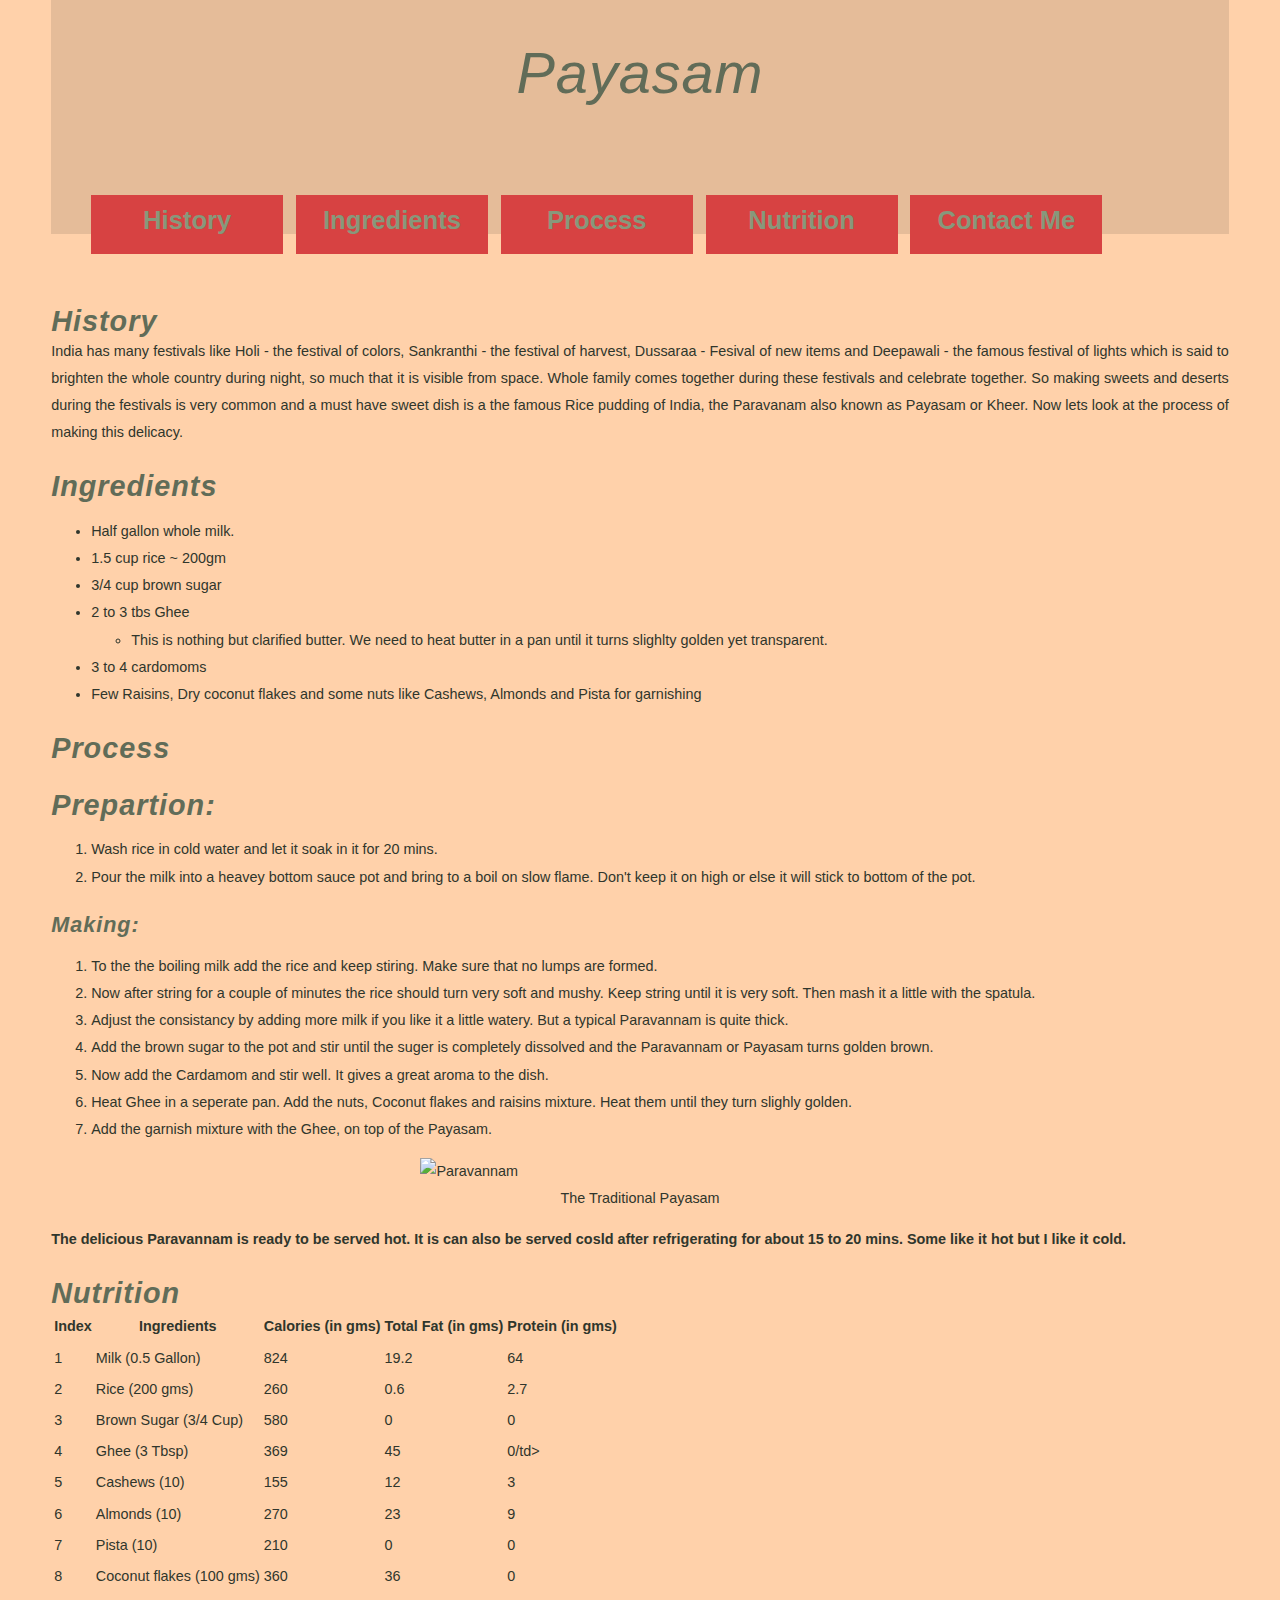
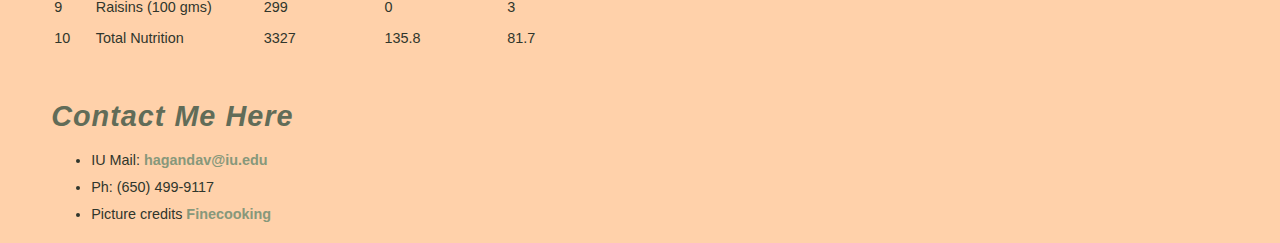
==== index.html @ fc997674 "Validated" ====
<!DOCTYPE html>
<html lang="en">
<head>
   <link href="stylesheetpudding.css" rel="stylesheet" type="text/css">
   <meta charset="utf-8">
   <title>Indian Rice Pudding</title>
</head>
<body>
   <div class="Container" id="Container">
      <section class="Head">
         <div class="Header" id="Header">
            <h1>Payasam</h1>
         </div>
         <div class="Menu" id="Menu">
            <ul>
               <li>
                  <a href="#History"><strong>History</strong></a>
               </li>
               <li>
                  <a href="#Ingredients"><strong>Ingredients</strong></a>
               </li>
               <li>
                  <a href="#Process"><strong>Process</strong></a>
               </li>
               <li>
                  <a href="#Nutrition"><strong>Nutrition</strong></a>
               </li>
               <li>
                  <a href="#ContactMe"><strong>Contact Me</strong></a>
               </li>
            </ul>
         </div>
      </section>
      <section class="Content">
         <div class="Mainbody" id="Mainbody">
            <p><br>
            <a id="History"></a></p>
            <h2><a>History</a></h2>
            <p>India has many festivals like Holi - the festival of colors, Sankranthi - the festival of harvest, Dussaraa - Fesival of new items and Deepawali - the famous festival of lights which is said to brighten the whole country during night, so much that it is visible from space. Whole family comes together during these festivals and celebrate together. So making sweets and deserts during the festivals is very common and a must have sweet dish is a the famous Rice pudding of India, the Paravanam also known as Payasam or Kheer. Now lets look at the process of making this delicacy.</p>
            <p><a id="Ingredients"></a></p>
            <h2><a>Ingredients</a></h2>
            <ul>
               <li>Half gallon whole milk.</li>
               <li>1.5 cup rice ~ 200gm</li>
               <li>3/4 cup brown sugar</li>
               <li>2 to 3 tbs Ghee
                  <ul>
                     <li>This is nothing but clarified butter. We need to heat butter in a pan until it turns slighlty golden yet transparent.</li>
                  </ul>
               </li>
               <li>3 to 4 cardomoms</li>
               <li>Few Raisins, Dry coconut flakes and some nuts like Cashews, Almonds and Pista for garnishing</li>
            </ul>
            <p><a class="Process" id="Process"></a></p>
            <h2><a>Process</a></h2>
            <h2><a>Prepartion:</a></h2>
            <ol>
               <li>Wash rice in cold water and let it soak in it for 20 mins.</li>
               <li>Pour the milk into a heavey bottom sauce pot and bring to a boil on slow flame. Don't keep it on high or else it will stick to bottom of the pot.</li>
            </ol>
            <h3>Making:</h3>
            <ol>
               <li>To the the boiling milk add the rice and keep stiring. Make sure that no lumps are formed.</li>
               <li>Now after string for a couple of minutes the rice should turn very soft and mushy. Keep string until it is very soft. Then mash it a little with the spatula.</li>
               <li>Adjust the consistancy by adding more milk if you like it a little watery. But a typical Paravannam is quite thick.</li>
               <li>Add the brown sugar to the pot and stir until the suger is completely dissolved and the Paravannam or Payasam turns golden brown.</li>
               <li>Now add the Cardamom and stir well. It gives a great aroma to the dish.</li>
               <li>Heat Ghee in a seperate pan. Add the nuts, Coconut flakes and raisins mixture. Heat them until they turn slighly golden.</li>
               <li>Add the garnish mixture with the Ghee, on top of the Payasam.</li>
            </ol>
            <div class="payasamimage" id="payasamimage">
               <figure>
                  <img alt="Paravannam" src="https://images2.imgbox.com/23/ac/58EEXK9m_o.jpg">
                  <figcaption>
                     The Traditional Payasam
                  </figcaption>
               </figure>
            </div>
            <p><strong>The delicious Paravannam is ready to be served hot. It is can also be served cosld after refrigerating for about 15 to 20 mins. Some like it hot but I like it cold.</strong></p>
            <p><a id="Nutrition"></a></p>
            <h2><a>Nutrition</a></h2>
            <table>
               <thead>
                  <tr>
                     <th scope="col" id="ind">Index</th>
                     <th scope="col" id="Ingr">Ingredients</th>
                     <th scope="col" id="Cal">Calories (in gms)</th>
                     <th scope="col" id="Fat">Total Fat (in gms)</th>
                     <th scope="col" id="Pro">Protein (in gms)</th>
                  </tr>
               </thead>
               <tbody>
                  <tr>
                     <td headers="ind">1</td>
                     <td headers="Ingr">Milk (0.5 Gallon)</td>
                     <td headers="Cal">824</td>
                     <td headers="Fat">19.2</td>
                     <td headers="Pro">64</td>
                  </tr>
                  <tr>
                     <td headers="ind">2</td>
                     <td headers="Ingr">Rice (200 gms)</td>
                     <td headers="Cal">260</td>
                     <td>0.6</td>
                     <td>2.7</td>
                  </tr>
                  <tr>
                     <td headers="ind">3</td>
                     <td headers="Ingr">Brown Sugar (3/4 Cup)</td>
                     <td headers="Cal">580</td>
                     <td headers="Fat">0</td>
                     <td headers="Pro">0</td>
                  </tr>
                  <tr>
                     <td headers="ind">4</td>
                     <td headers="Ingr">Ghee (3 Tbsp)</td>
                     <td headers="Cal">369</td>
                     <td headers="Fat">45</td>
                     <td headers="Pro">0/td&gt;</td>
                  </tr>
                  <tr>
                     <td headers="ind">5</td>
                     <td headers="Ingr">Cashews (10)</td>
                     <td headers="Cal">155</td>
                     <td headers="Fat">12</td>
                     <td headers="Pro">3</td>
                  </tr>
                  <tr>
                     <td scope="row" headers="ind">6</td>
                     <td headers="Ingr">Almonds (10)</td>
                     <td headers="Cal">270</td>
                     <td headers="Fat">23</td>
                     <td headers="Pro">9</td>
                  </tr>
                  <tr>
                     <td headers="ind">7</td>
                     <td headers="Ingr">Pista (10)</td>
                     <td headers="Cal">210</td>
                     <td headers="Fat">0</td>
                     <td headers="Pro">0</td>
                  </tr>
                  <tr>
                     <td headers="ind">8</td>
                     <td headers="Ingr">Coconut flakes (100 gms)</td>
                     <td headers="Cal">360</td>
                     <td headers="Fat">36</td>
                     <td headers="Pro">0</td>
                  </tr>
                  <tr>
                     <td headers="ind">9</td>
                     <td headers="Ingr">Raisins (100 gms)</td>
                     <td headers="Cal">299</td>
                     <td headers="Fat">0</td>
                     <td headers="Pro">3</td>
                  </tr>
               </tbody>
               <tfoot>
                  <tr>
                     <td headers="ind">10</td>
                     <td headers="Ingr">Total Nutrition</td>
                     <td headers="Cal">3327</td>
                     <td headers="Fat">135.8</td>
                     <td headers="Pro">81.7</td>
                  </tr>
               </tfoot>
            </table>
         </div>
      </section>
      <section class="Foot">
         <div class="Footer" id="Footer">
            <footer>
               <p><a id="ContactMe"></a></p>
               <h2><a>Contact Me Here</a></h2>
               <ul>
                  <li>IU Mail: <a href="https://hagandav@iu.edu">hagandav@iu.edu</a>
                  </li>
                  <li>Ph: (650) 499-9117</li>
                  <li>Picture credits <a href="http://www.finecooking.com/recipe/cardamom-scented-rice-pudding">Finecooking</a>
                  </li>
               </ul>
            </footer>
         </div>
      </section>
   </div>
</body>
</html>
---- stylesheetpudding.css ----
body {
	font: 90% georgia, sans-serif;
	line-height: 1.88889;
	color: #30362c;
	background: #FFD1AA url(https://images2.imgbox.com/f5/20/golDKAgp_o.jpg) no-repeat bottom right;
	background-size: 35% auto;
	margin: auto;
	padding: 0;
	min-width: 650px;
}
p {
	margin-top: 0;
	text-align: justify;
}
h1 {
	text-align: center;
	font: italic normal 4.5vw georgia, sans-serif;
	letter-spacing: 1px;
	margin-bottom: 0;
	color: #616c58;
}
h2 {
	font: italic normal 2.0em georgia, sans-serif;
	text-align: left;
	letter-spacing: 1px;
	margin-bottom: 0;
	color: #616c58;
	font-weight: bold;
}
h3 {
	font: italic normal 1.5em georgia, sans-serif;
	letter-spacing: 1px;
	margin-bottom: 0;
	color: #616c58;
	font-weight: bold;
}
/* DIV STYLING*/

.Header {
	margin-right: 4%;
	margin-left: 4%;
	margin-top: 0;
	padding-top: 1px;
	padding-bottom: 7%;
	height: auto;
	min-height: 50px;
	background: #E5BC99 url(https://images2.imgbox.com/26/b2/BgULsTst_o.jpg) no-repeat top left;
	background-size: 30% auto;
}
.Menu {
	margin-right: 4%;
	margin-left: 4%;
	margin-top: 0;
	padding: 0;
	height: 3vw;
	background-color: #E5BC99;
}
.Menu ul {
	margin-top: 0;
	padding-bottom: 5px;
}
.Menu li {
	list-style-type: none;
	float: left;
	display: block;
	width: 15vw;
	min-width: 100px;
	max-width: 200px;
	height: 3vw;
	text-align: center;
	line-height: 20px;
	font-size: 2vw;
	margin-right: 1vw;
	padding-top: 15px;
	padding-bottom: 5px;
	/*Here I am using little more padding for list items just for aesthetic look. Its is not a case of BrokenBox.*/
	background-color: #d74242;
}
.Menu li a {
	font-weight: bold;
	text-decoration: none;
	color: #87987B;
}
.Menu a:hover, a:focus, a:active {
	text-decoration: underline;
	color: #454e30;
}
.Mainbody {
	margin-right: 4%;
	margin-left: 4%;
	margin-top: 20px;
}
.payasamimage img {
	display: block;
	margin: auto;
	width: 40%;
}
.payasamimage figcaption {
	text-align: center;
}
.Footer footer {
	margin-right: 4%;
	margin-left: 4%;
	margin-top: 0;
	margin-top: 20px;
	min-width: 750px;
	float: left;
	text-align: left;
	list-style-type: none;
	display: block;
}
.Footer footer a:link, footer a:visited {
	padding-right: 20px;
	font-weight: bold;
	text-decoration: none;
	color: #87987B;
}
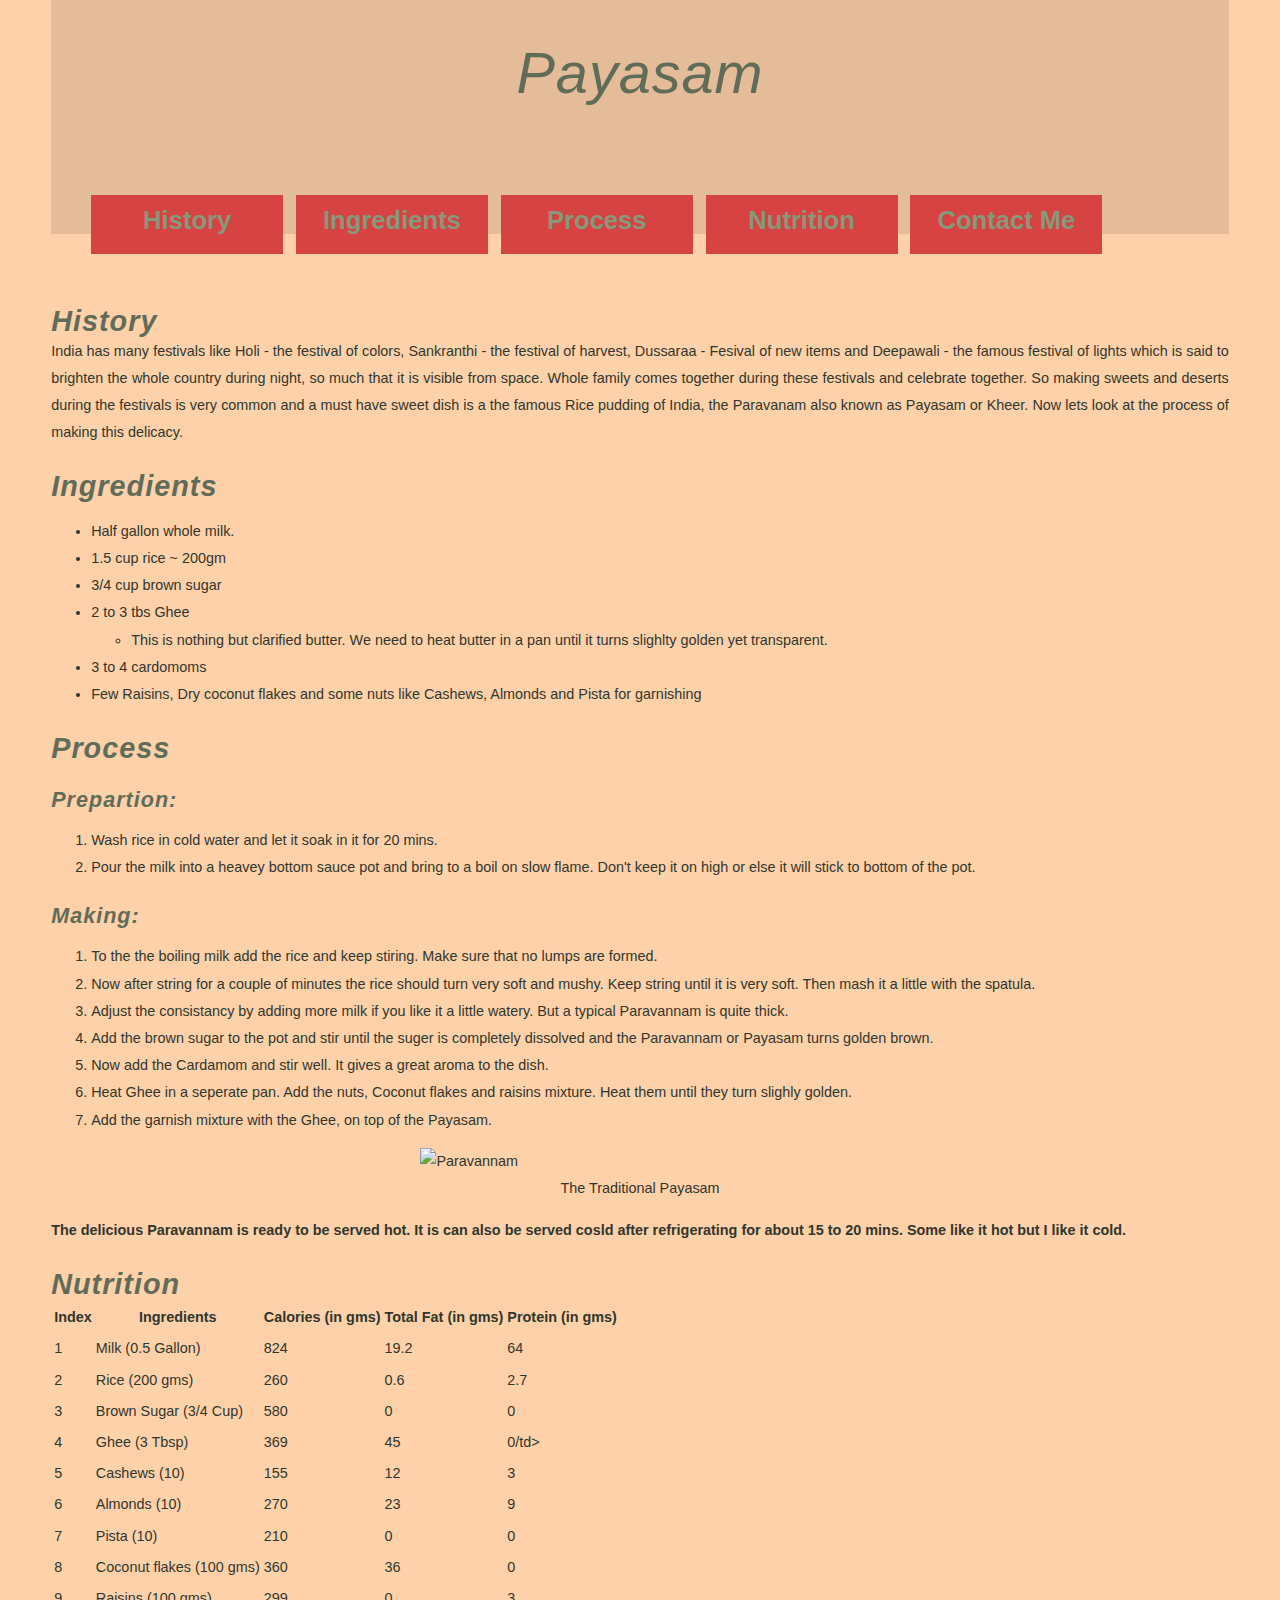
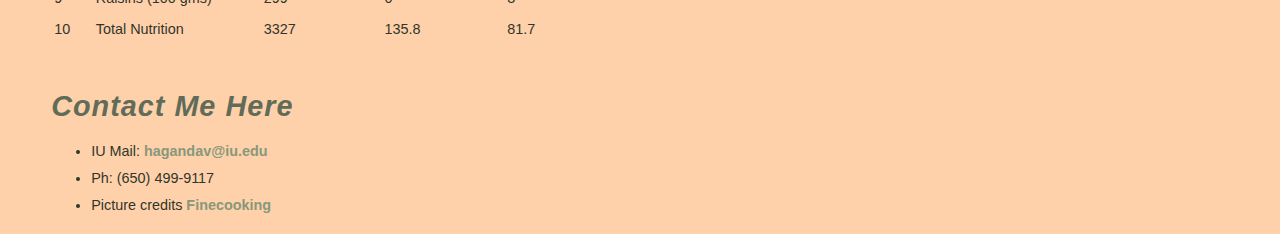
==== commit 20ec0179: "Validated" ====
--- a/index.html
+++ b/index.html
@@ -53,7 +53,7 @@
             </ul>
             <p><a class="Process" id="Process"></a></p>
             <h2><a>Process</a></h2>
-            <h2><a>Prepartion:</a></h2>
+            <h3><a>Prepartion:</a></h3>
             <ol>
                <li>Wash rice in cold water and let it soak in it for 20 mins.</li>
                <li>Pour the milk into a heavey bottom sauce pot and bring to a boil on slow flame. Don't keep it on high or else it will stick to bottom of the pot.</li>
@@ -126,7 +126,7 @@
                      <td headers="Pro">3</td>
                   </tr>
                   <tr>
-                     <td scope="row" headers="ind">6</td>
+                     <td headers="ind">6</td>
                      <td headers="Ingr">Almonds (10)</td>
                      <td headers="Cal">270</td>
                      <td headers="Fat">23</td>
@@ -167,7 +167,7 @@
          </div>
       </section>
       <section class="Foot">
-         <div class="Footer" id="Footer">
+         <div class="Footer" id="Footer"> 
             <footer>
                <p><a id="ContactMe"></a></p>
                <h2><a>Contact Me Here</a></h2>
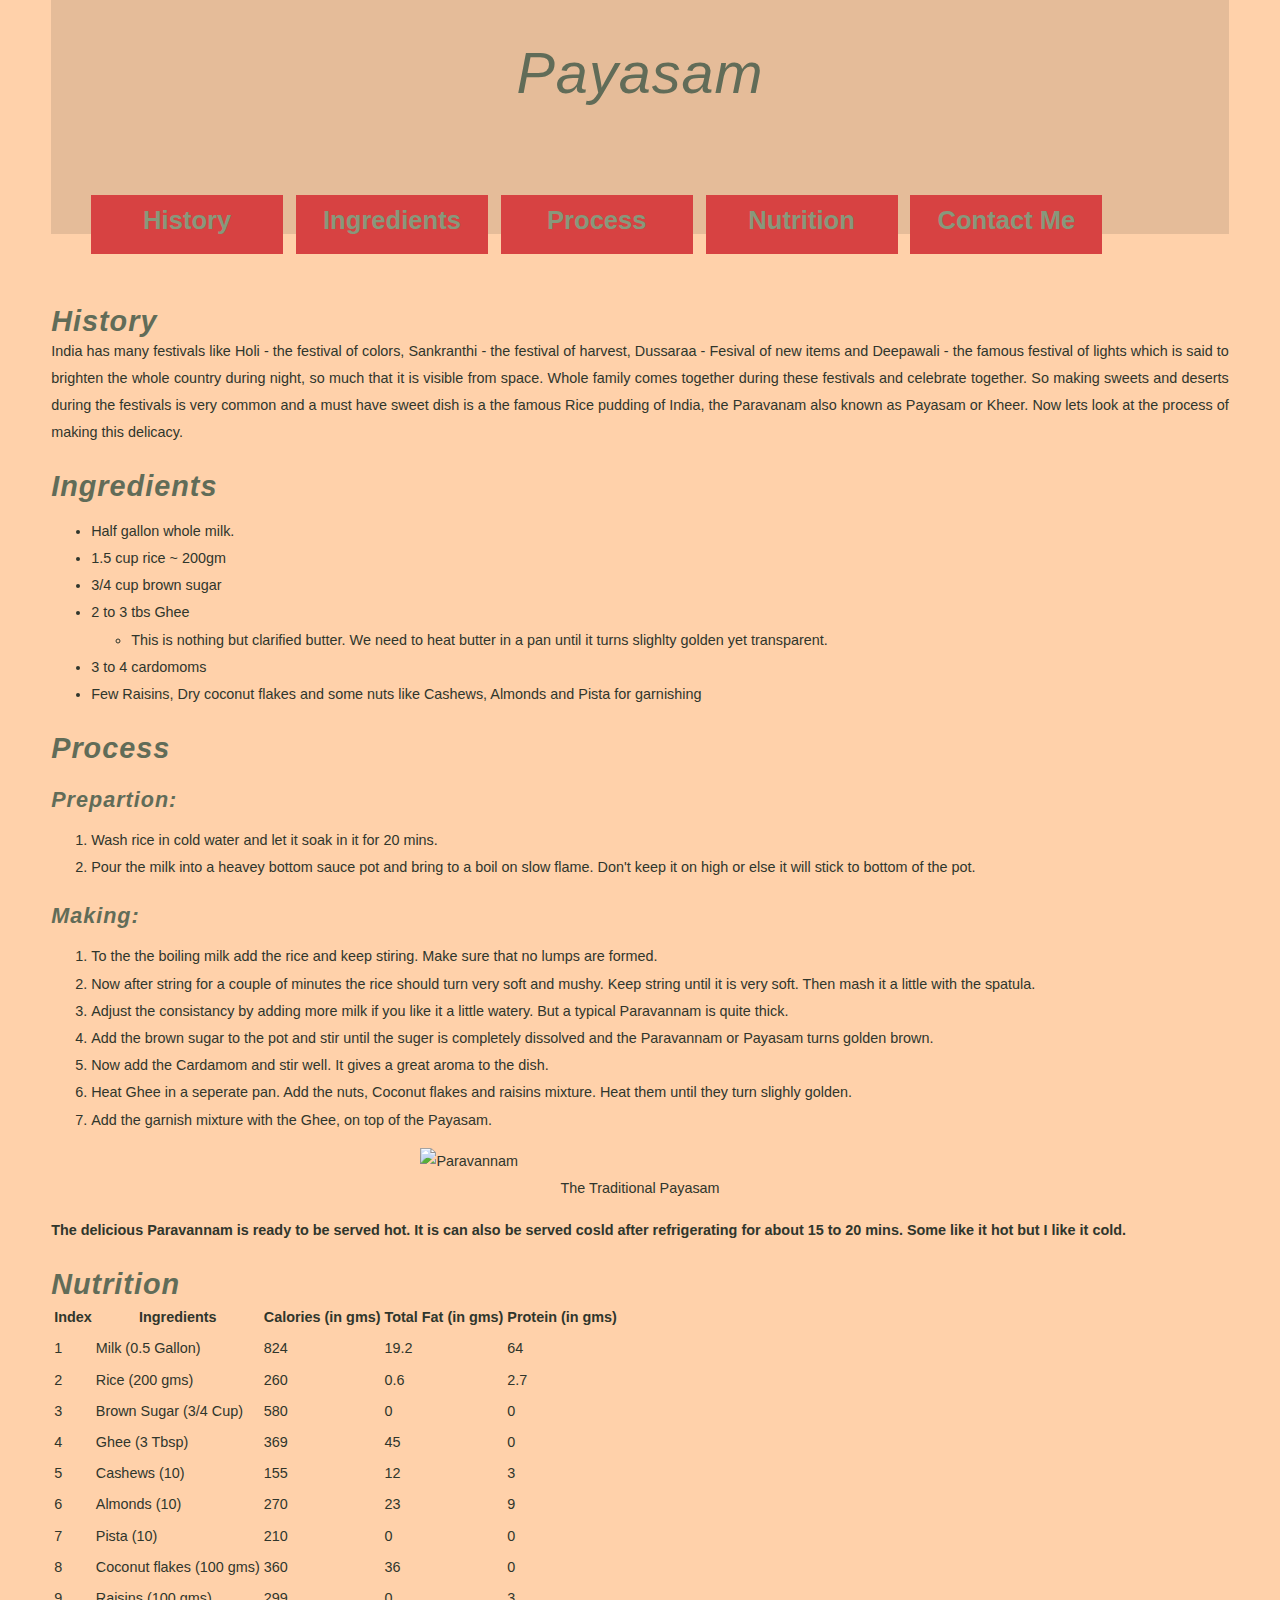
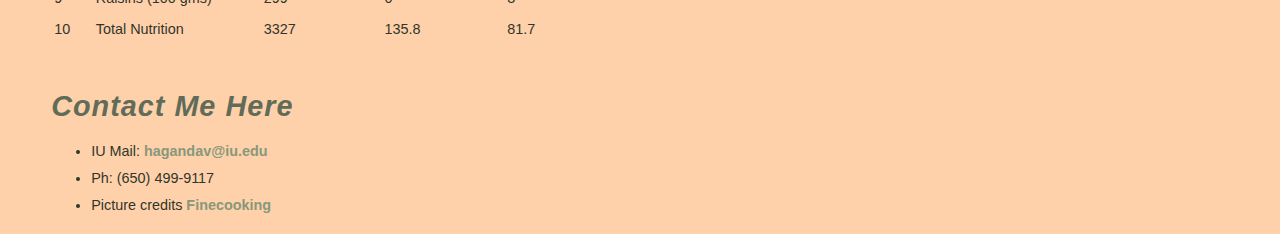
==== commit aea84573: "Validated" ====
--- a/index.html
+++ b/index.html
@@ -101,8 +101,8 @@
                      <td headers="ind">2</td>
                      <td headers="Ingr">Rice (200 gms)</td>
                      <td headers="Cal">260</td>
-                     <td>0.6</td>
-                     <td>2.7</td>
+                     <td headers="Fat">0.6</td>
+                     <td headers="Pro">2.7</td>
                   </tr>
                   <tr>
                      <td headers="ind">3</td>
@@ -116,7 +116,7 @@
                      <td headers="Ingr">Ghee (3 Tbsp)</td>
                      <td headers="Cal">369</td>
                      <td headers="Fat">45</td>
-                     <td headers="Pro">0/td&gt;</td>
+                     <td headers="Pro">0</td>
                   </tr>
                   <tr>
                      <td headers="ind">5</td>
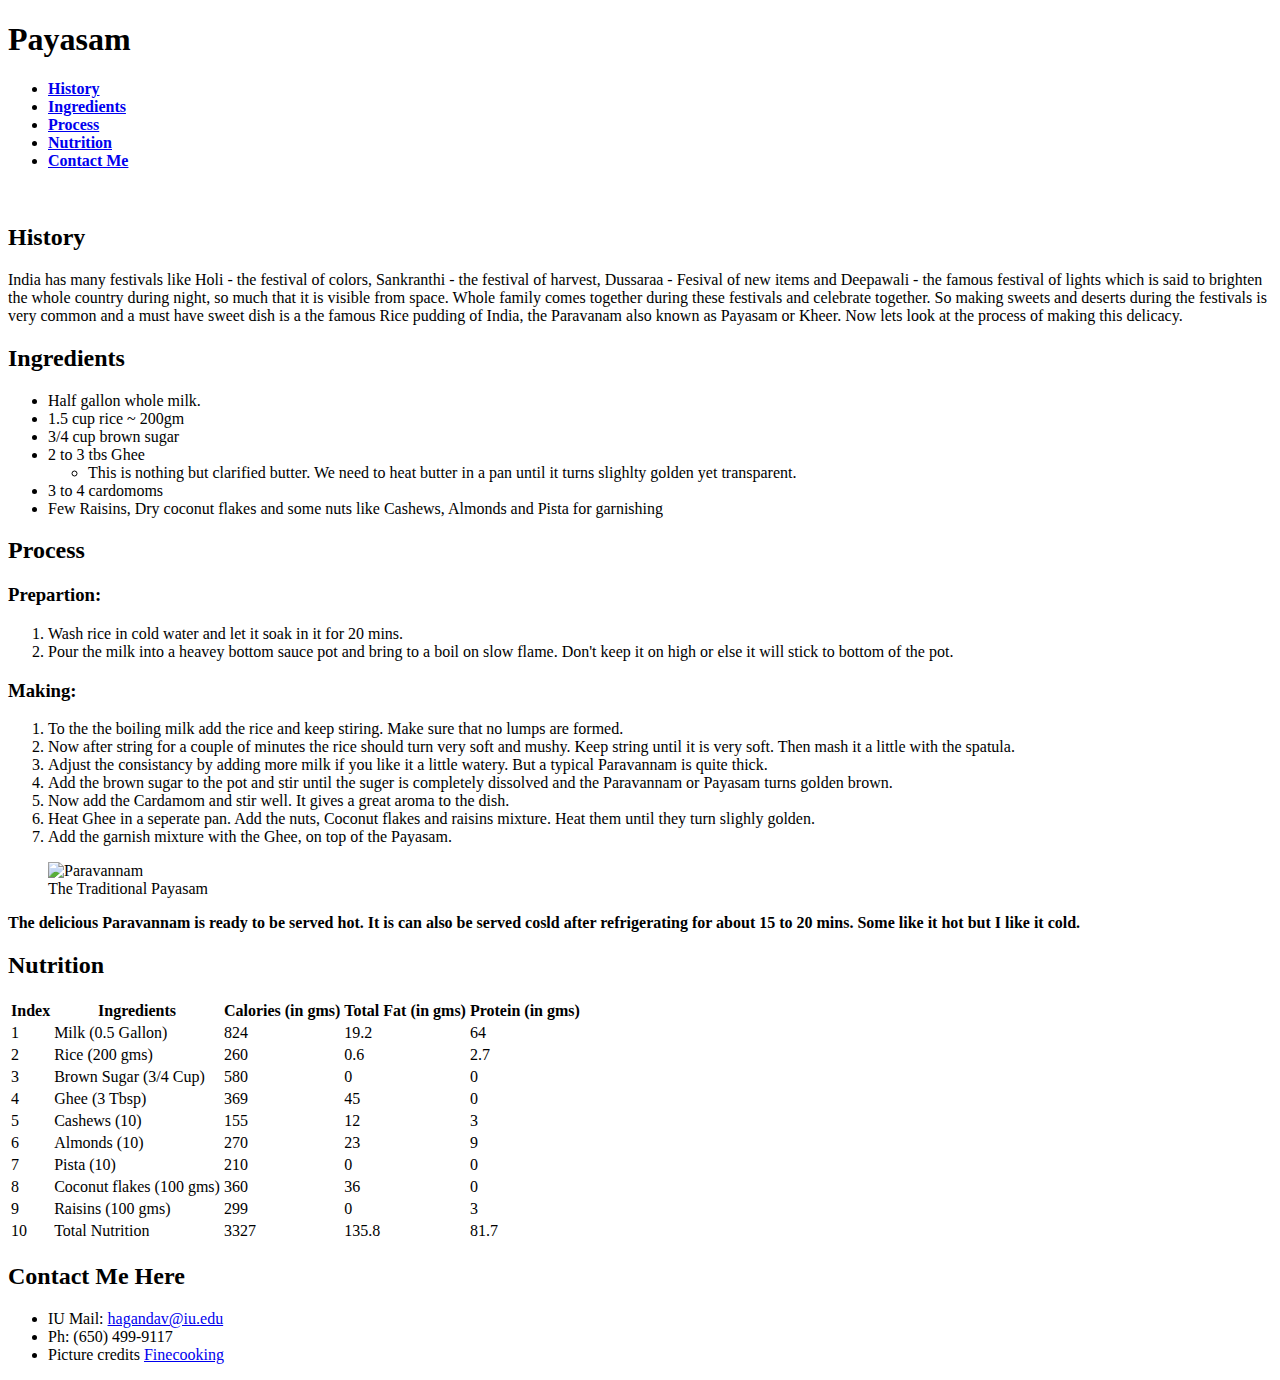
==== commit d7acab8f: "Validated" ====
--- a/index.html
+++ b/index.html
@@ -1,7 +1,7 @@
 <!DOCTYPE html>
 <html lang="en">
 <head>
-   <link href="stylesheetpudding.css" rel="stylesheet" type="text/css">
+  <!-- commented for HTML competency <link href="stylesheetpudding.css" rel="stylesheet" type="text/css"> -->
    <meta charset="utf-8">
    <title>Indian Rice Pudding</title>
 </head>
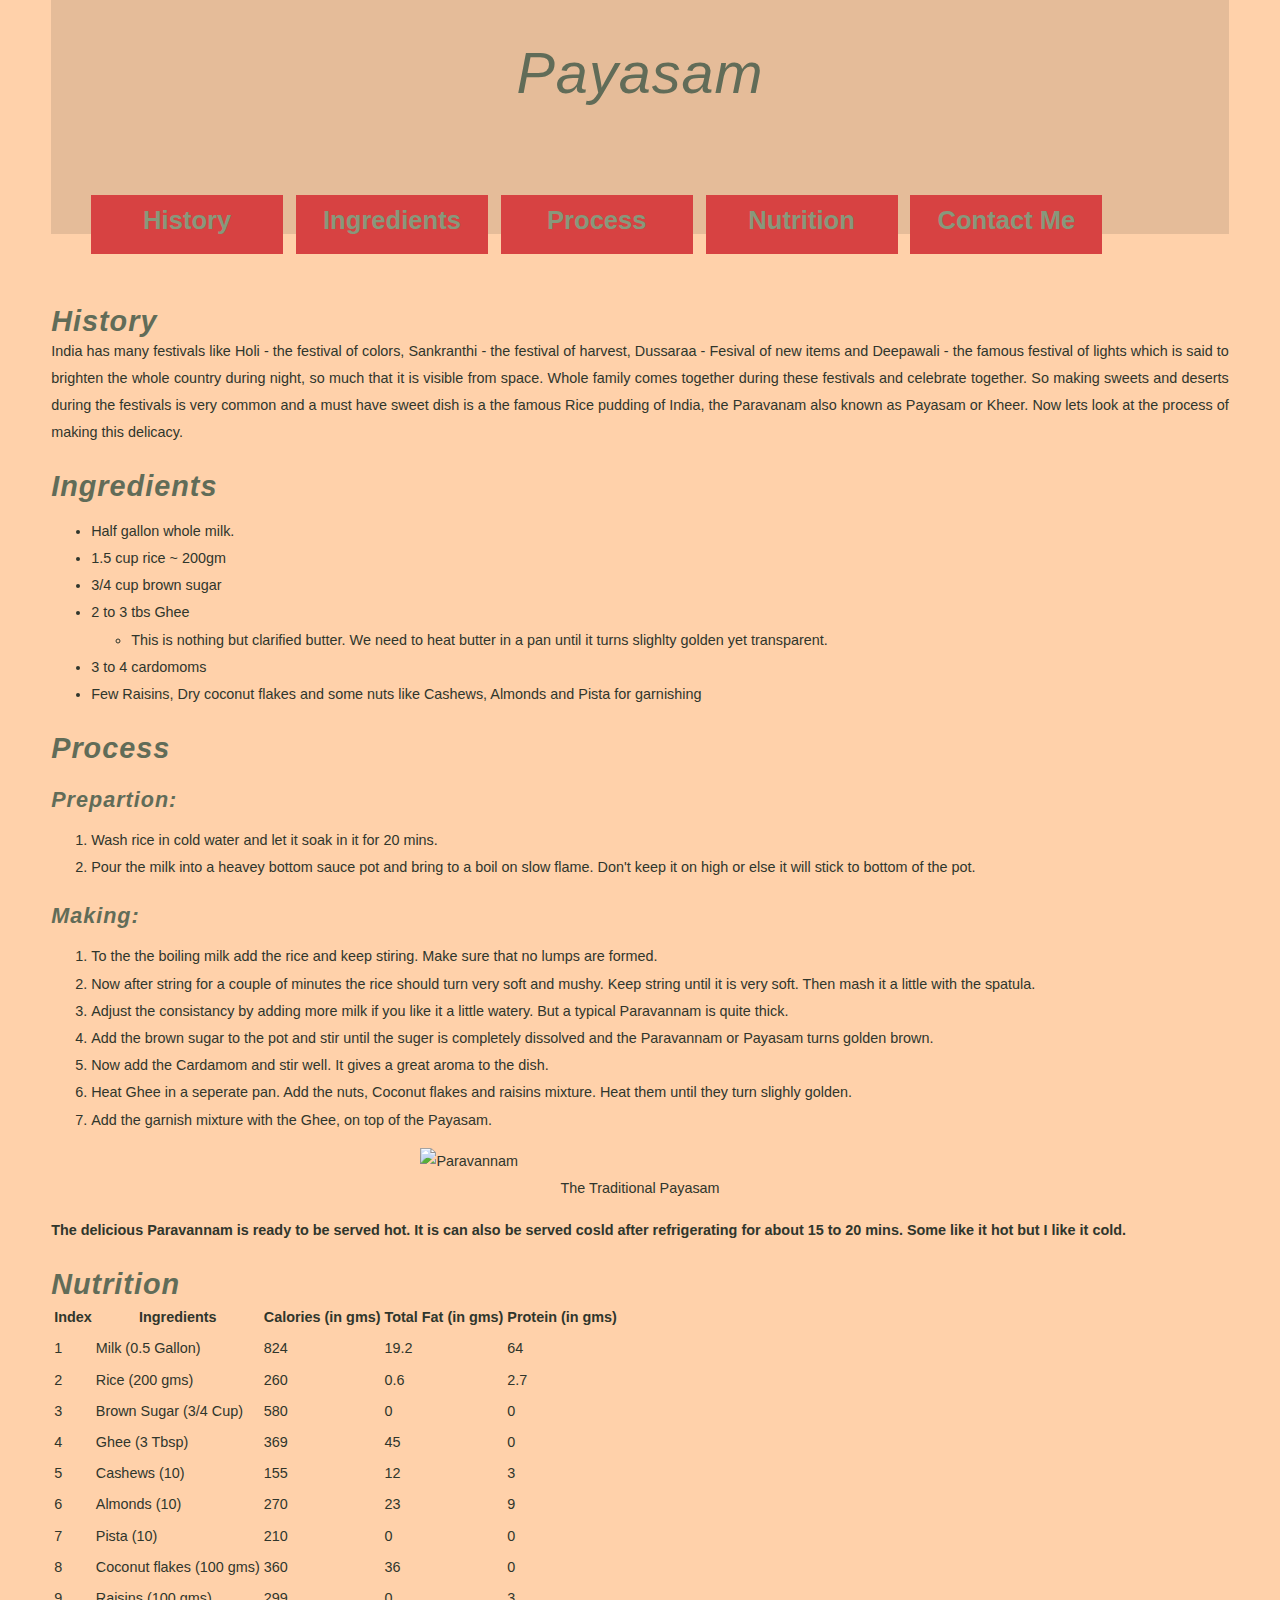
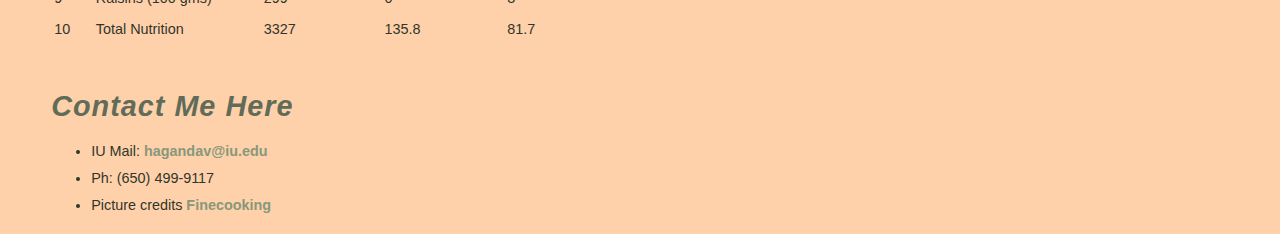
==== commit c5fc8f44: "Validated" ====
--- a/index.html
+++ b/index.html
@@ -1,7 +1,7 @@
 <!DOCTYPE html>
 <html lang="en">
 <head>
-  <!-- commented for HTML competency <link href="stylesheetpudding.css" rel="stylesheet" type="text/css"> -->
+   <link href="stylesheetpudding.css" rel="stylesheet" type="text/css">
    <meta charset="utf-8">
    <title>Indian Rice Pudding</title>
 </head>
